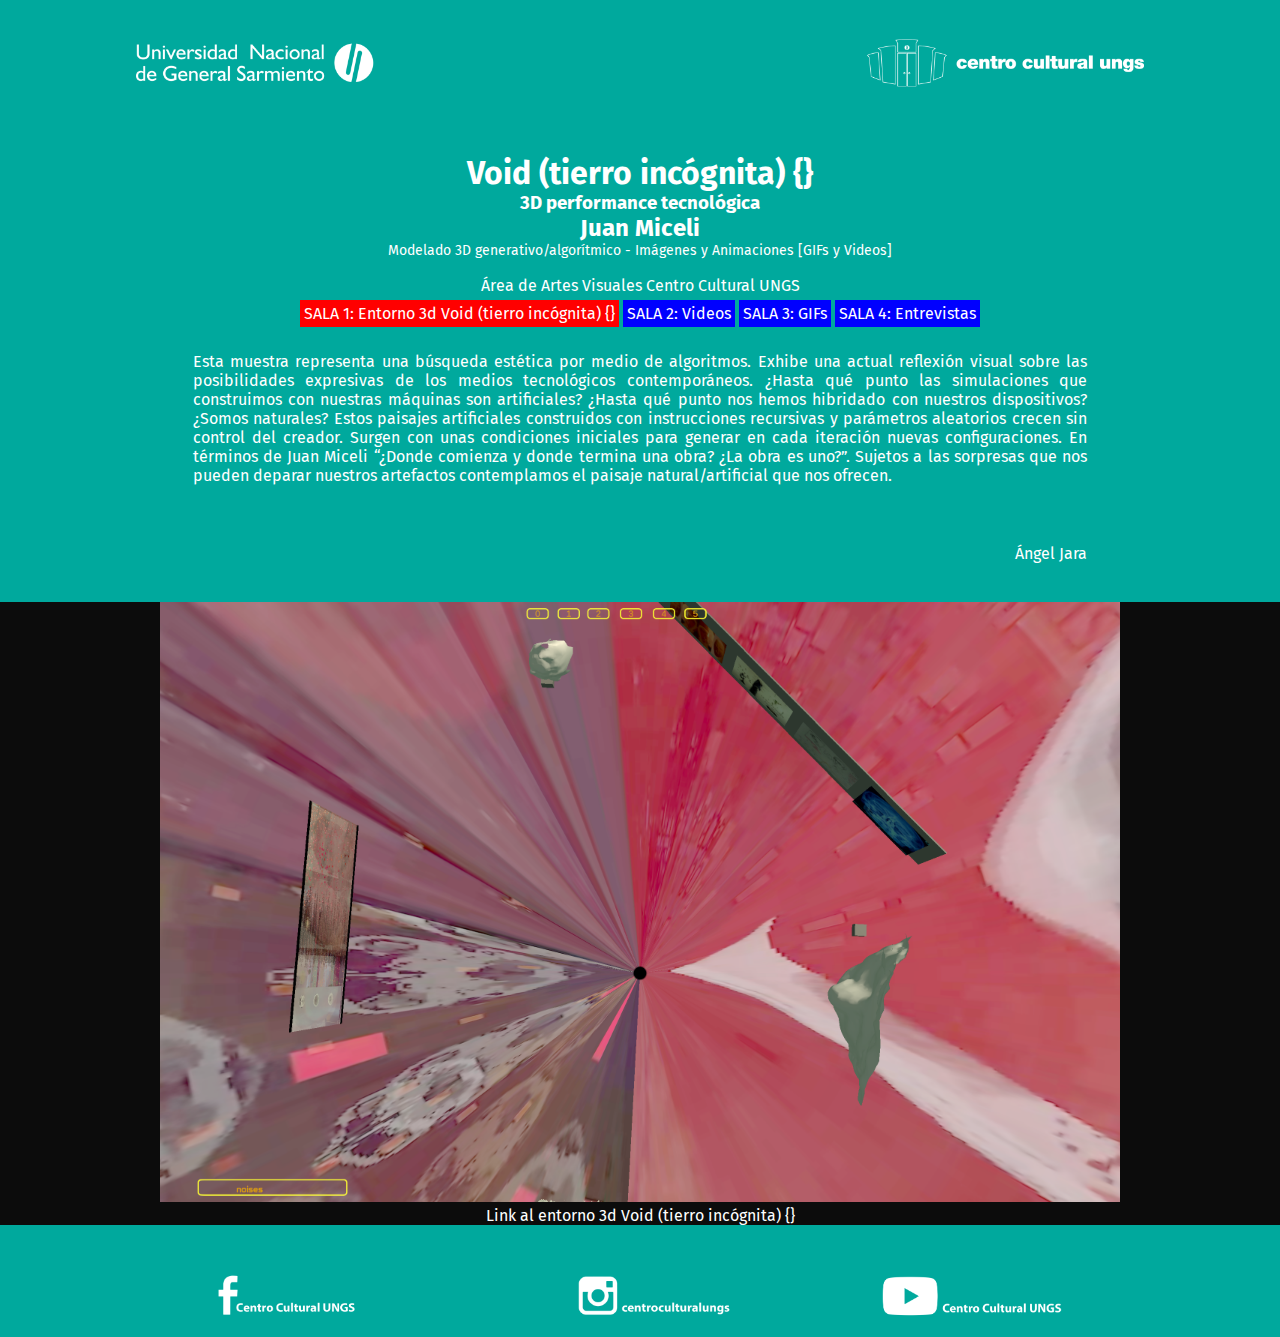
==== index.html @ e00a92b2 "Add files via upload" ====
<!DOCTYPE html>
<html lang="es">
    <head>
        <meta charset="UTF-8">
        <title>tierroincognitaJuanMiceliUNGS</title>
        <link rel="stylesheet" href="estilos.css">
        <link rel="icon" href="unicono.ico">
        <link rel="stylesheet" href="styles.css">
        <link rel="preconnect" href="https://fonts.gstatic.com">
        <link href="https://fonts.googleapis.com/css2?family=Fira+Sans&display=swap" rel="stylesheet"> 
    </head>
    <body>
        <header>
            <div><img src="logoTransparente.png" alt="logo centro cultural"></div>

            <h1>Void (tierro incógnita) {}</h1>
            <h3>3D performance tecnológica</h3>
            <h2>Juan Miceli</h2>
            <p  class="subtitulo">Modelado 3D generativo/algorítmico - Imágenes y Animaciones [GIFs y Videos]<br><br></p>
            <p>Área de Artes Visuales Centro Cultural UNGS</p>

            <div>
                <a class = "estoyaqui" href="index.html#img1">SALA 1: Entorno 3d Void (tierro incógnita) {}</a> 
                <a class = "irA" href="pagina02.html#img1">SALA 2: Videos</a>
                <a class = "irA" href="pagina03.html#img1">SALA 3: GIFs </a>  
                <a class = "irA" href="pagina04.html#img1">SALA 4: Entrevistas </a>  
            </div>

            <div>
             <!--   <a href = "#img1">Ver Imágenes Entorno 3d</a>   -->      
            </div>
        </header>
        <div class="introduccion">
            <p class="textoCorto">
                Esta muestra representa una búsqueda estética por medio de algoritmos. Exhibe una actual reflexión visual sobre las posibilidades expresivas de los medios tecnológicos contemporáneos. ¿Hasta qué punto las simulaciones que construimos con nuestras máquinas son artificiales? ¿Hasta qué punto nos hemos hibridado con nuestros dispositivos? ¿Somos naturales? Estos paisajes artificiales construidos con instrucciones recursivas y parámetros aleatorios crecen sin control del creador. Surgen con unas condiciones iniciales para generar en cada iteración nuevas configuraciones. En términos de Juan Miceli “¿Donde comienza y donde termina una obra? ¿La obra es uno?”. Sujetos a las sorpresas que nos pueden deparar nuestros artefactos contemplamos el paisaje natural/artificial que nos ofrecen.
                <br><br>
            </p>
            <p id="firmaCurador">Ángel Jara<br><br></p>



        </div>
        <div id="contenedor">



            <div class = "fotos">  


                <div id="img1">
                        <a href="https://manjitbedi.itch.io/vg-juan-miceli?secret=rfY9fgTLYGfbJD2FjUIirbgWNk">
                            <img src="imagenes/Captura%20de%20Pantalla%202021-10-21%20a%20la(s)%2010.20.48%20a.%20m..png" alt="foto artistica"> 
                        </a>
                    </div>
                    <div class="nombre">
                        <a href="https://manjitbedi.itch.io/vg-juan-miceli?secret=rfY9fgTLYGfbJD2FjUIirbgWNk">
                            <p>Link al entorno 3d Void (tierro incógnita) {}
                            </p>
                        </a>
                    </div>
                </div>




                <!--

<div class="unaFoto">
<div><img src="FPandemia/link" alt="foto artistica"></div>
<div class="nombre">
<p>NombredelArtista</p>
</div>
</div>

-->

            </div>

        <div>
            <div><img src="footerTranspa.png" alt="logo centro cultural"></div>
        </div>
    </body>
</html>
---- estilos.css ----
*{
    padding: 0;
    margin: 0;  
    text-decoration: none;
}



body {
    padding: 0;
    margin: 0;
    /*font-family: sans-serif;*/
    font-family: 'Fira Sans', sans-serif;
    color: #fff;
    background: #00a99d;
    text-align: center;
    text-decoration: none;
}

h1 {
    font-size: 20;
    margin-top: 50px;
}

a{
    color: #fff;
}

a.irA {
    display: inline-block;
    padding-top: 10px;
    padding-bottom: 10px;
    margin-bottom: 5px;
    margin-top: 5px;
    padding:  4px;
    color: #fff;
    background: #00F;
}

a.estoyaqui{
    display: inline-block;
    padding-top: 10px;
    padding-bottom: 10px;
    margin-bottom: 5px;
    margin-top: 5px;
    padding:  4px;
    color: #fff;
    background: #f00;  

}

img {
    max-width: 80%;
    max-height: 600px;
}

p.participantes{
    padding: 20px;
    text-align: left;
    display: inline-block;
}

p#firmaCurador{
    padding: 20px;
    text-align: right;  

}

p.textoCuratorial{
    padding: 20px;
    text-align: left;
    display: inline-block;
}

p.textoCorto{
    padding: 20px;
    text-align: justify;
    display: inline-block;
}

p.subtitulo {
    font-size: 14px;

}

.introduccion{  
    display: block;
    margin: auto;
    width: 73%;
}

.losParti{    
    display: inline-flex;
    /* width: 120px;*/
    text-align: left;

    flex-wrap: wrap;
    padding: 3px;
    margin: 1px;
    background: #000;
    justify-content:space-between;
}



.nombre{
    width: 350px;
    display: block;
    margin: auto;
    margin-bottom: 35px;
}

.fotos{
    background: #0c0c0c;
}
.unaFoto{
    display: none;
}

.unaFoto:target{
    display: block;
}
.nombre p{
    margin: 0;
}

.titulo {
    color: #09b;
}
---- styles.css ----
@charset "UTF-8";

@font-face {
  font-family: "untitled-font-1";
  src:url("fonts/untitled-font-1.eot");
  src:url("fonts/untitled-font-1.eot?#iefix") format("embedded-opentype"),
    url("fonts/untitled-font-1.woff") format("woff"),
    url("fonts/untitled-font-1.ttf") format("truetype"),
    url("fonts/untitled-font-1.svg#untitled-font-1") format("svg");
  font-weight: normal;
  font-style: normal;

}

[data-icon]:before {
  font-family: "untitled-font-1" !important;
  content: attr(data-icon);
  font-style: normal !important;
  font-weight: normal !important;
  font-variant: normal !important;
  text-transform: none !important;
  speak: none;
  line-height: 1;
  -webkit-font-smoothing: antialiased;
  -moz-osx-font-smoothing: grayscale;
}

[class^="icon-"]:before,
[class*=" icon-"]:before {
  font-family: "untitled-font-1" !important;
  font-style: normal !important;
  font-weight: normal !important;
  font-variant: normal !important;
  text-transform: none !important;
  speak: none;
  line-height: 1;
  -webkit-font-smoothing: antialiased;
  -moz-osx-font-smoothing: grayscale;
}

.icon-chevron-right:before {
  content: "\66";
}
.icon-chevron-left:before {
  content: "\67";
}
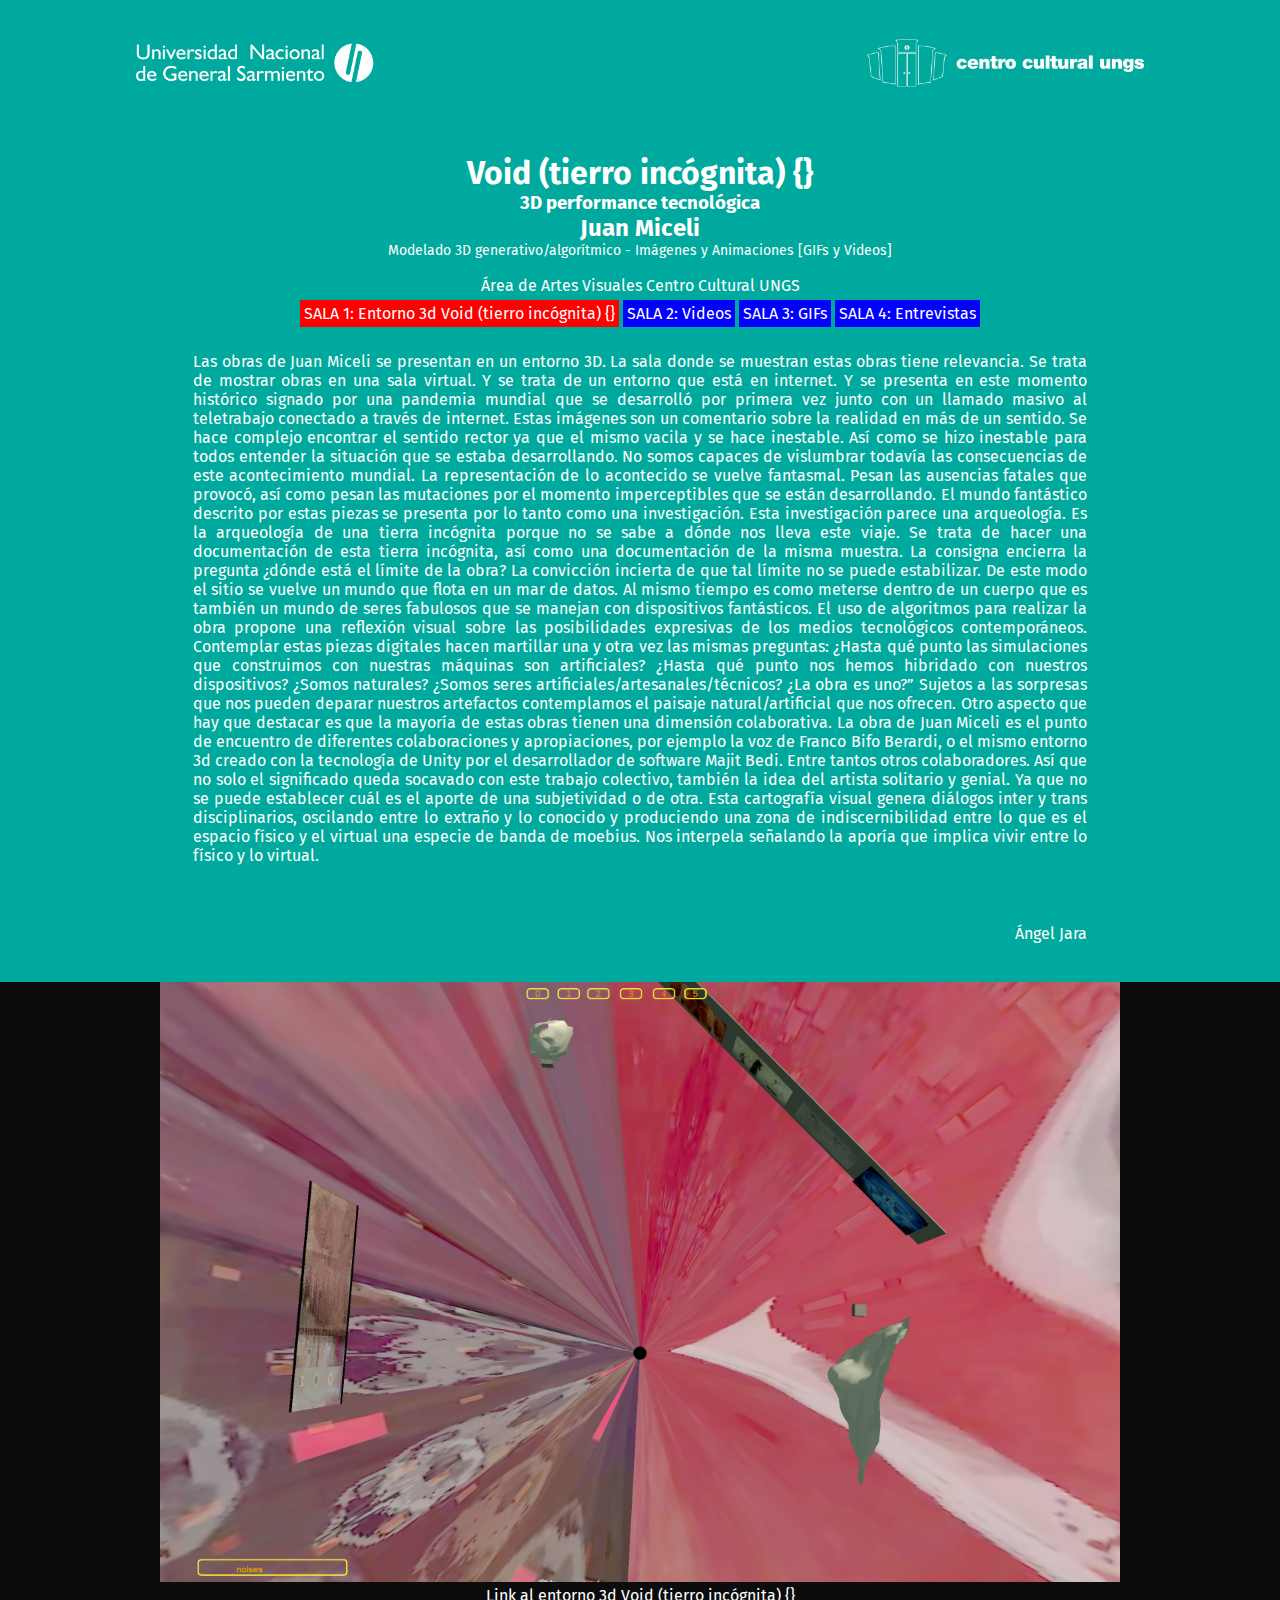
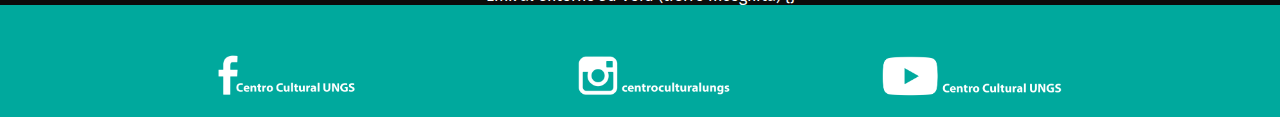
==== commit 59d701ec: "Add files via upload" ====
--- a/index.html
+++ b/index.html
@@ -32,7 +32,12 @@
         </header>
         <div class="introduccion">
             <p class="textoCorto">
-                Esta muestra representa una búsqueda estética por medio de algoritmos. Exhibe una actual reflexión visual sobre las posibilidades expresivas de los medios tecnológicos contemporáneos. ¿Hasta qué punto las simulaciones que construimos con nuestras máquinas son artificiales? ¿Hasta qué punto nos hemos hibridado con nuestros dispositivos? ¿Somos naturales? Estos paisajes artificiales construidos con instrucciones recursivas y parámetros aleatorios crecen sin control del creador. Surgen con unas condiciones iniciales para generar en cada iteración nuevas configuraciones. En términos de Juan Miceli “¿Donde comienza y donde termina una obra? ¿La obra es uno?”. Sujetos a las sorpresas que nos pueden deparar nuestros artefactos contemplamos el paisaje natural/artificial que nos ofrecen.
+Las obras de Juan Miceli se presentan en un entorno 3D. La sala donde se muestran estas obras tiene relevancia. Se trata de mostrar obras en una sala virtual. Y se trata de un entorno que está en internet. Y se presenta en este momento histórico signado por una pandemia mundial que se desarrolló por primera vez junto con un llamado masivo al teletrabajo conectado a través de internet. Estas imágenes son un comentario sobre la realidad en más de un sentido. Se hace complejo encontrar el sentido rector ya que el mismo vacila y se hace inestable. Así como se hizo inestable para todos entender la situación que se estaba desarrollando. No somos capaces de vislumbrar todavía las consecuencias de este acontecimiento mundial. La representación de lo acontecido se vuelve fantasmal. Pesan las ausencias fatales que provocó, así como pesan las mutaciones por el momento imperceptibles que se están desarrollando. 
+El mundo fantástico descrito por estas piezas se presenta por lo tanto como una investigación. Esta investigación parece una arqueología. Es la arqueología de una tierra incógnita porque no se sabe a dónde nos lleva este viaje. Se trata de hacer una documentación de esta tierra incógnita, así como una documentación de la misma muestra. La consigna encierra la pregunta ¿dónde está el límite de la obra? La convicción incierta de que tal límite no se puede estabilizar. De este modo el sitio se vuelve un mundo que flota en un mar de datos. Al mismo tiempo es como meterse dentro de un cuerpo que es también un mundo de seres fabulosos que se manejan con dispositivos fantásticos. El uso de algoritmos para realizar la obra propone una reflexión visual sobre las posibilidades expresivas de los medios tecnológicos contemporáneos. 
+Contemplar estas piezas digitales hacen martillar una y otra vez las mismas preguntas: ¿Hasta qué punto las simulaciones que construimos con nuestras máquinas son artificiales? ¿Hasta qué punto nos hemos hibridado con nuestros dispositivos? ¿Somos naturales? ¿Somos seres artificiales/artesanales/técnicos? ¿La obra es uno?”  Sujetos a las sorpresas que nos pueden deparar nuestros artefactos contemplamos el paisaje natural/artificial que nos ofrecen.
+Otro aspecto que hay que destacar es que la mayoría de estas obras tienen una dimensión colaborativa. La obra de Juan Miceli es el punto de encuentro de diferentes colaboraciones y apropiaciones, por ejemplo la voz de Franco Bifo Berardi, o el mismo entorno 3d creado con la tecnología de Unity por el desarrollador de software Majit Bedi. Entre tantos otros colaboradores. Así que no solo el significado queda socavado con este trabajo colectivo, también la idea del artista solitario y genial. Ya que no se puede establecer cuál es el aporte de una subjetividad o de otra.
+Esta cartografía visual genera diálogos inter y trans disciplinarios, oscilando entre lo extraño y lo conocido y produciendo una zona de indiscernibilidad entre lo que es el espacio físico y el virtual una especie de banda de moebius. Nos interpela señalando la aporía que implica vivir entre lo físico y lo virtual.
+
                 <br><br>
             </p>
             <p id="firmaCurador">Ángel Jara<br><br></p>
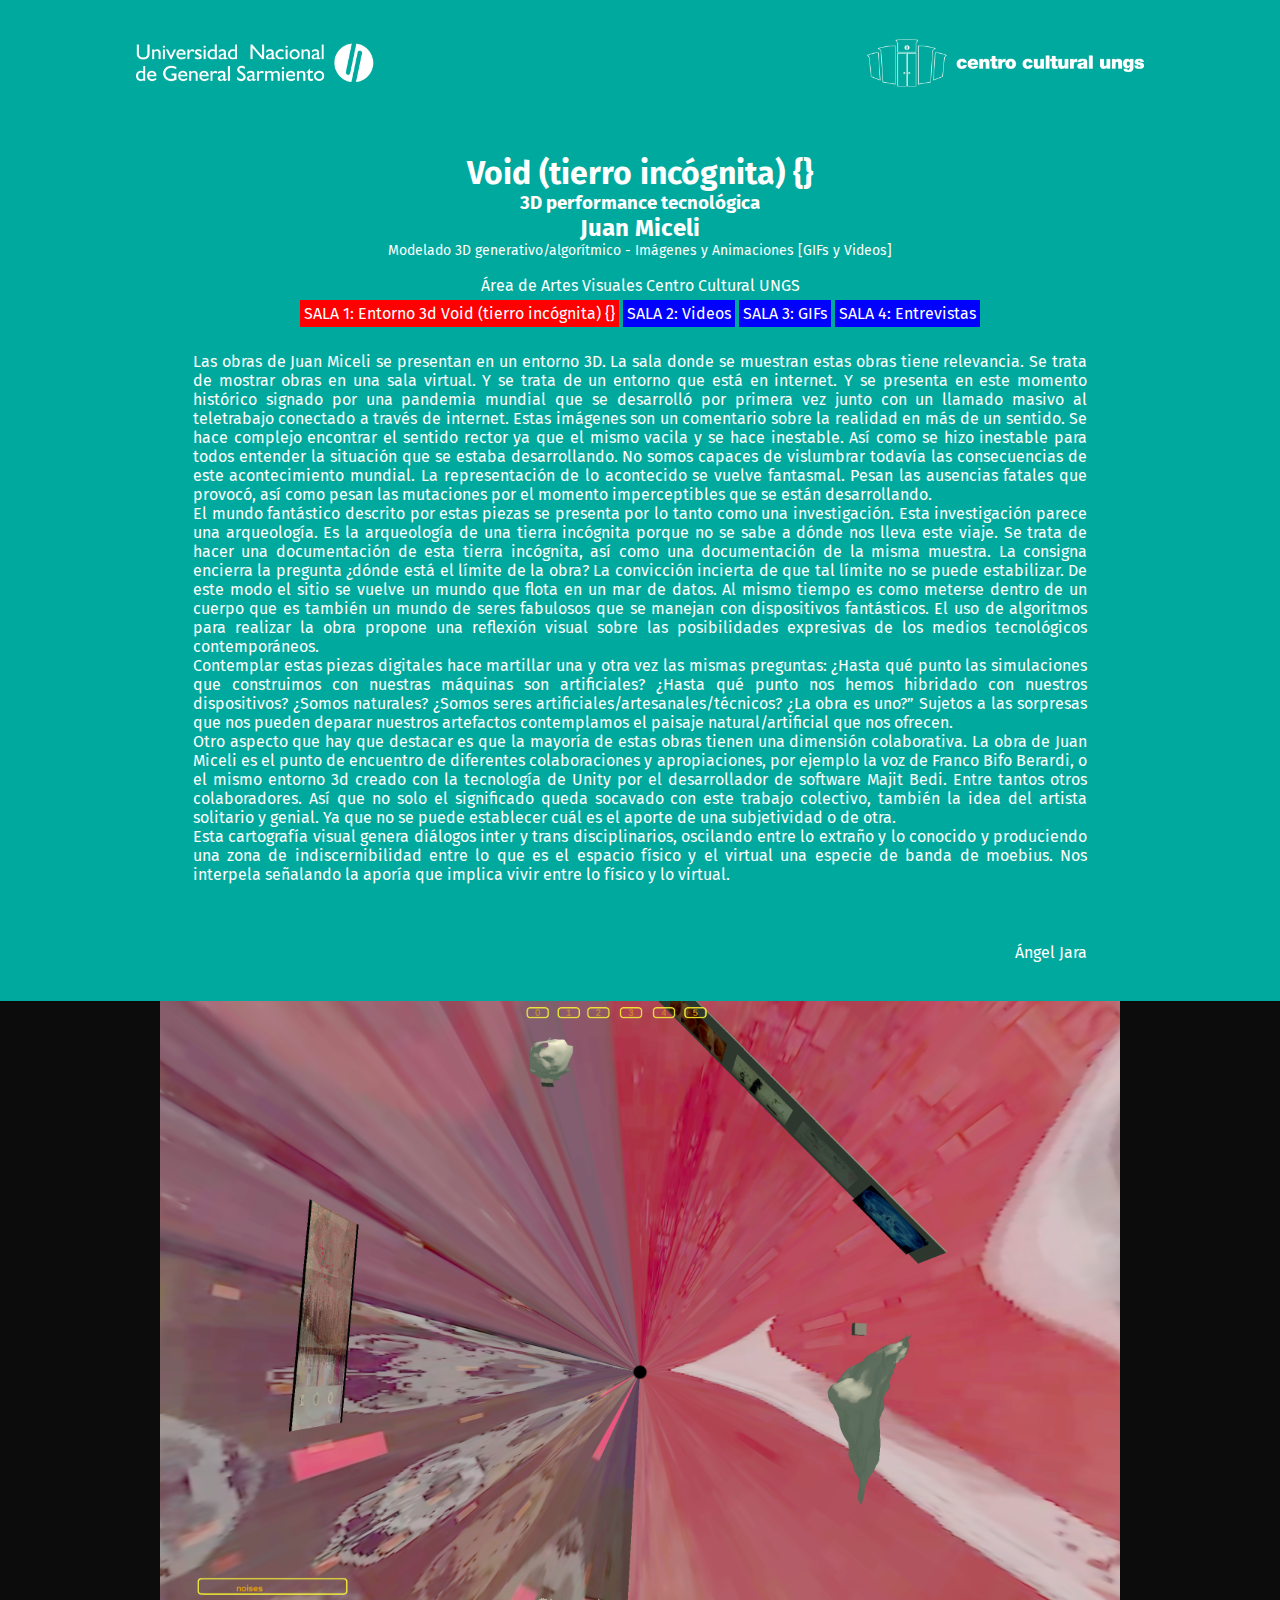
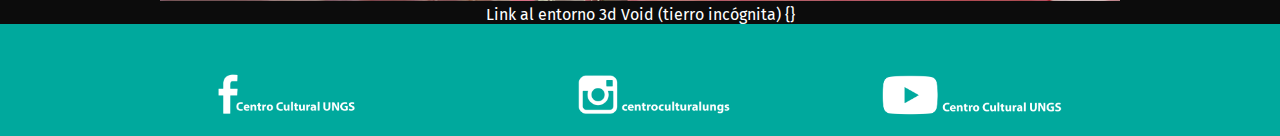
==== commit 91ce9d32: "Add files via upload" ====
--- a/index.html
+++ b/index.html
@@ -32,11 +32,12 @@
         </header>
         <div class="introduccion">
             <p class="textoCorto">
-Las obras de Juan Miceli se presentan en un entorno 3D. La sala donde se muestran estas obras tiene relevancia. Se trata de mostrar obras en una sala virtual. Y se trata de un entorno que está en internet. Y se presenta en este momento histórico signado por una pandemia mundial que se desarrolló por primera vez junto con un llamado masivo al teletrabajo conectado a través de internet. Estas imágenes son un comentario sobre la realidad en más de un sentido. Se hace complejo encontrar el sentido rector ya que el mismo vacila y se hace inestable. Así como se hizo inestable para todos entender la situación que se estaba desarrollando. No somos capaces de vislumbrar todavía las consecuencias de este acontecimiento mundial. La representación de lo acontecido se vuelve fantasmal. Pesan las ausencias fatales que provocó, así como pesan las mutaciones por el momento imperceptibles que se están desarrollando. 
-El mundo fantástico descrito por estas piezas se presenta por lo tanto como una investigación. Esta investigación parece una arqueología. Es la arqueología de una tierra incógnita porque no se sabe a dónde nos lleva este viaje. Se trata de hacer una documentación de esta tierra incógnita, así como una documentación de la misma muestra. La consigna encierra la pregunta ¿dónde está el límite de la obra? La convicción incierta de que tal límite no se puede estabilizar. De este modo el sitio se vuelve un mundo que flota en un mar de datos. Al mismo tiempo es como meterse dentro de un cuerpo que es también un mundo de seres fabulosos que se manejan con dispositivos fantásticos. El uso de algoritmos para realizar la obra propone una reflexión visual sobre las posibilidades expresivas de los medios tecnológicos contemporáneos. 
-Contemplar estas piezas digitales hacen martillar una y otra vez las mismas preguntas: ¿Hasta qué punto las simulaciones que construimos con nuestras máquinas son artificiales? ¿Hasta qué punto nos hemos hibridado con nuestros dispositivos? ¿Somos naturales? ¿Somos seres artificiales/artesanales/técnicos? ¿La obra es uno?”  Sujetos a las sorpresas que nos pueden deparar nuestros artefactos contemplamos el paisaje natural/artificial que nos ofrecen.
-Otro aspecto que hay que destacar es que la mayoría de estas obras tienen una dimensión colaborativa. La obra de Juan Miceli es el punto de encuentro de diferentes colaboraciones y apropiaciones, por ejemplo la voz de Franco Bifo Berardi, o el mismo entorno 3d creado con la tecnología de Unity por el desarrollador de software Majit Bedi. Entre tantos otros colaboradores. Así que no solo el significado queda socavado con este trabajo colectivo, también la idea del artista solitario y genial. Ya que no se puede establecer cuál es el aporte de una subjetividad o de otra.
+Las obras de Juan Miceli se presentan en un entorno 3D. La sala donde se muestran estas obras tiene relevancia. Se trata de mostrar obras en una sala virtual. Y se trata de un entorno que está en internet. Y se presenta en este momento histórico signado por una pandemia mundial que se desarrolló por primera vez junto con un llamado masivo al teletrabajo conectado a través de internet. Estas imágenes son un comentario sobre la realidad en más de un sentido. Se hace complejo encontrar el sentido rector ya que el mismo vacila y se hace inestable. Así como se hizo inestable para todos entender la situación que se estaba desarrollando. No somos capaces de vislumbrar todavía las consecuencias de este acontecimiento mundial. La representación de lo acontecido se vuelve fantasmal. Pesan las ausencias fatales que provocó, así como pesan las mutaciones por el momento imperceptibles que se están desarrollando. <br>
+El mundo fantástico descrito por estas piezas se presenta por lo tanto como una investigación. Esta investigación parece una arqueología. Es la arqueología de una tierra incógnita porque no se sabe a dónde nos lleva este viaje. Se trata de hacer una documentación de esta tierra incógnita, así como una documentación de la misma muestra. La consigna encierra la pregunta ¿dónde está el límite de la obra? La convicción incierta de que tal límite no se puede estabilizar. De este modo el sitio se vuelve un mundo que flota en un mar de datos. Al mismo tiempo es como meterse dentro de un cuerpo que es también un mundo de seres fabulosos que se manejan con dispositivos fantásticos. El uso de algoritmos para realizar la obra propone una reflexión visual sobre las posibilidades expresivas de los medios tecnológicos contemporáneos. <br>
+Contemplar estas piezas digitales hace martillar una y otra vez las mismas preguntas: ¿Hasta qué punto las simulaciones que construimos con nuestras máquinas son artificiales? ¿Hasta qué punto nos hemos hibridado con nuestros dispositivos? ¿Somos naturales? ¿Somos seres artificiales/artesanales/técnicos? ¿La obra es uno?”  Sujetos a las sorpresas que nos pueden deparar nuestros artefactos contemplamos el paisaje natural/artificial que nos ofrecen.<br>
+Otro aspecto que hay que destacar es que la mayoría de estas obras tienen una dimensión colaborativa. La obra de Juan Miceli es el punto de encuentro de diferentes colaboraciones y apropiaciones, por ejemplo la voz de Franco Bifo Berardi, o el mismo entorno 3d creado con la tecnología de Unity por el desarrollador de software Majit Bedi. Entre tantos otros colaboradores. Así que no solo el significado queda socavado con este trabajo colectivo, también la idea del artista solitario y genial. Ya que no se puede establecer cuál es el aporte de una subjetividad o de otra.<br>
 Esta cartografía visual genera diálogos inter y trans disciplinarios, oscilando entre lo extraño y lo conocido y produciendo una zona de indiscernibilidad entre lo que es el espacio físico y el virtual una especie de banda de moebius. Nos interpela señalando la aporía que implica vivir entre lo físico y lo virtual.
+
 
                 <br><br>
             </p>
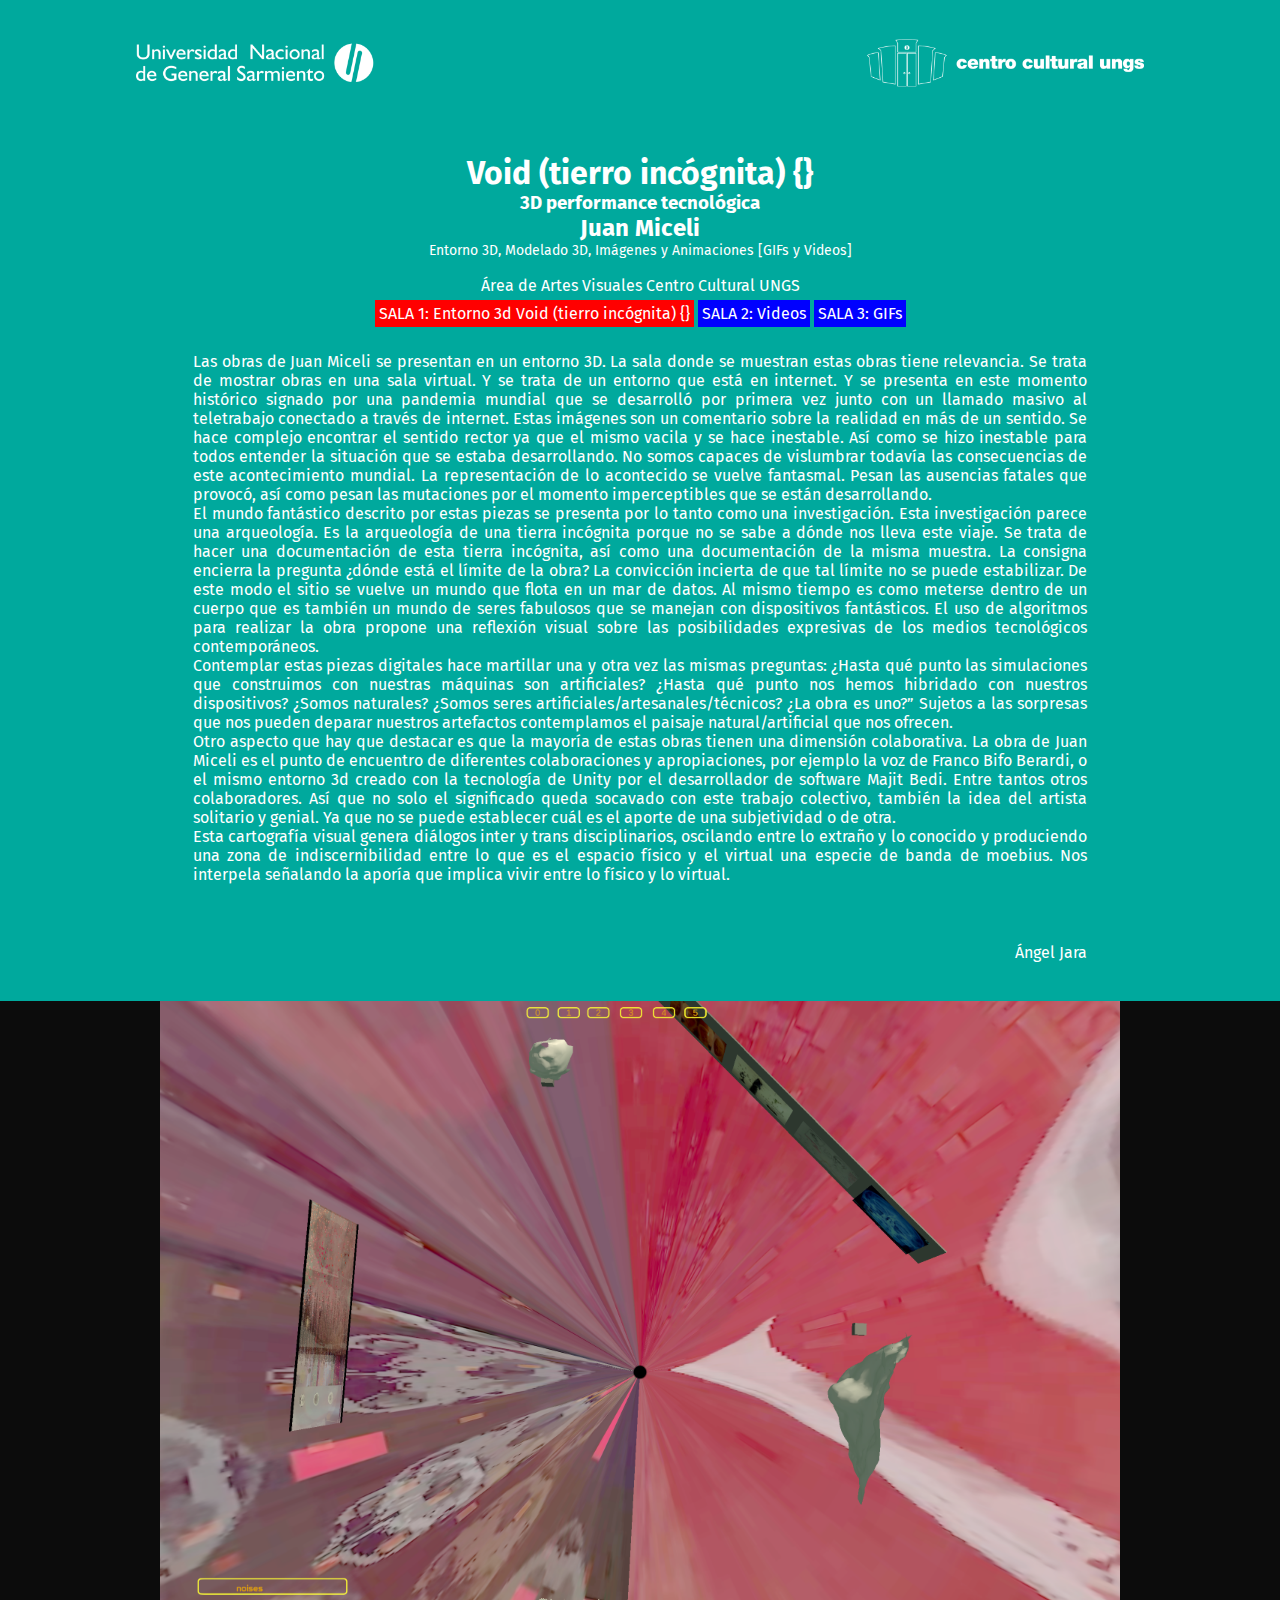
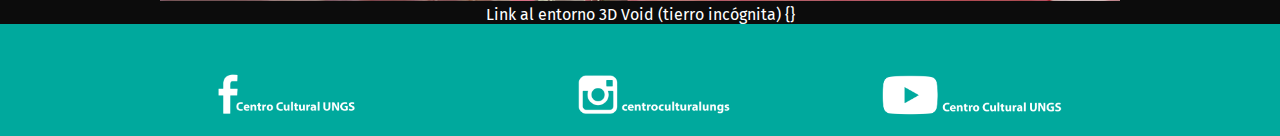
==== commit 1d575f19: "Add files via upload" ====
--- a/index.html
+++ b/index.html
@@ -16,14 +16,16 @@
             <h1>Void (tierro incógnita) {}</h1>
             <h3>3D performance tecnológica</h3>
             <h2>Juan Miceli</h2>
-            <p  class="subtitulo">Modelado 3D generativo/algorítmico - Imágenes y Animaciones [GIFs y Videos]<br><br></p>
+            <p  class="subtitulo">Entorno 3D, Modelado 3D, Imágenes y Animaciones [GIFs y Videos]<br><br></p>
             <p>Área de Artes Visuales Centro Cultural UNGS</p>
 
             <div>
                 <a class = "estoyaqui" href="index.html#img1">SALA 1: Entorno 3d Void (tierro incógnita) {}</a> 
                 <a class = "irA" href="pagina02.html#img1">SALA 2: Videos</a>
-                <a class = "irA" href="pagina03.html#img1">SALA 3: GIFs </a>  
+                <a class = "irA" href="pagina03.html#img1">SALA 3: GIFs </a> 
+                <!-- 
                 <a class = "irA" href="pagina04.html#img1">SALA 4: Entrevistas </a>  
+                -->
             </div>
 
             <div>
@@ -60,13 +62,11 @@
                     </div>
                     <div class="nombre">
                         <a href="https://manjitbedi.itch.io/vg-juan-miceli?secret=rfY9fgTLYGfbJD2FjUIirbgWNk">
-                            <p>Link al entorno 3d Void (tierro incógnita) {}
+                            <p>Link al entorno 3D Void (tierro incógnita) {}
                             </p>
                         </a>
                     </div>
                 </div>
-
-
 
 
                 <!--
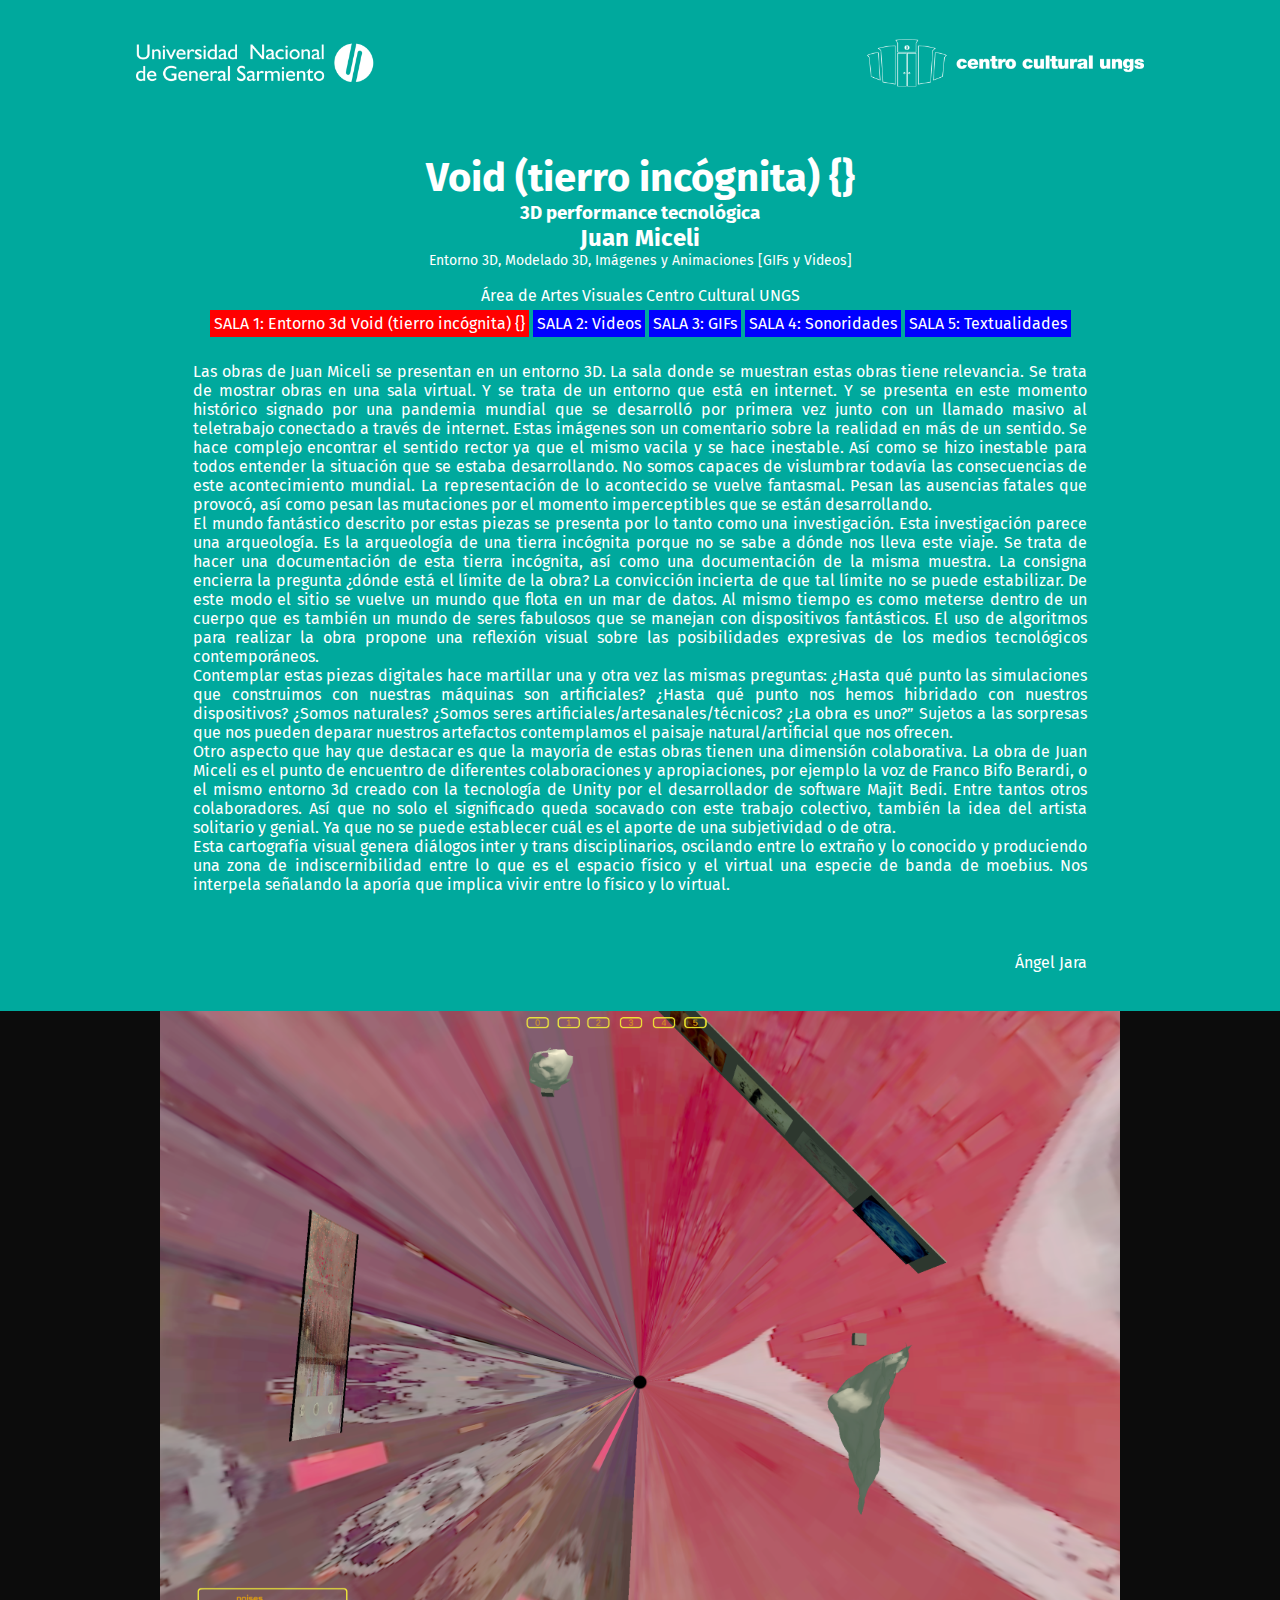
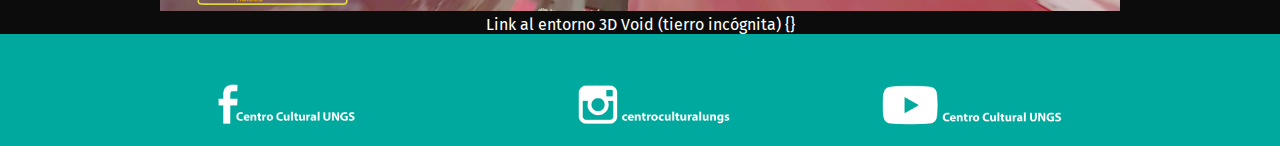
==== commit 8d3d9435: "Add files via upload" ====
--- a/index.html
+++ b/index.html
@@ -23,22 +23,24 @@
                 <a class = "estoyaqui" href="index.html#img1">SALA 1: Entorno 3d Void (tierro incógnita) {}</a> 
                 <a class = "irA" href="pagina02.html#img1">SALA 2: Videos</a>
                 <a class = "irA" href="pagina03.html#img1">SALA 3: GIFs </a> 
+                <a class = "irA" href="pagina04.html#img1">SALA 4: Sonoridades</a>
+                <a class = "irA" href="pagina05.html#img1">SALA 5: Textualidades</a> 
                 <!-- 
-                <a class = "irA" href="pagina04.html#img1">SALA 4: Entrevistas </a>  
-                -->
+<a class = "irA" href="pagina00.html#img1">SALA 4: Entrevistas </a>  
+-->
             </div>
 
             <div>
-             <!--   <a href = "#img1">Ver Imágenes Entorno 3d</a>   -->      
+                <!--   <a href = "#img1">Ver Imágenes Entorno 3d</a>   -->      
             </div>
         </header>
         <div class="introduccion">
             <p class="textoCorto">
-Las obras de Juan Miceli se presentan en un entorno 3D. La sala donde se muestran estas obras tiene relevancia. Se trata de mostrar obras en una sala virtual. Y se trata de un entorno que está en internet. Y se presenta en este momento histórico signado por una pandemia mundial que se desarrolló por primera vez junto con un llamado masivo al teletrabajo conectado a través de internet. Estas imágenes son un comentario sobre la realidad en más de un sentido. Se hace complejo encontrar el sentido rector ya que el mismo vacila y se hace inestable. Así como se hizo inestable para todos entender la situación que se estaba desarrollando. No somos capaces de vislumbrar todavía las consecuencias de este acontecimiento mundial. La representación de lo acontecido se vuelve fantasmal. Pesan las ausencias fatales que provocó, así como pesan las mutaciones por el momento imperceptibles que se están desarrollando. <br>
-El mundo fantástico descrito por estas piezas se presenta por lo tanto como una investigación. Esta investigación parece una arqueología. Es la arqueología de una tierra incógnita porque no se sabe a dónde nos lleva este viaje. Se trata de hacer una documentación de esta tierra incógnita, así como una documentación de la misma muestra. La consigna encierra la pregunta ¿dónde está el límite de la obra? La convicción incierta de que tal límite no se puede estabilizar. De este modo el sitio se vuelve un mundo que flota en un mar de datos. Al mismo tiempo es como meterse dentro de un cuerpo que es también un mundo de seres fabulosos que se manejan con dispositivos fantásticos. El uso de algoritmos para realizar la obra propone una reflexión visual sobre las posibilidades expresivas de los medios tecnológicos contemporáneos. <br>
-Contemplar estas piezas digitales hace martillar una y otra vez las mismas preguntas: ¿Hasta qué punto las simulaciones que construimos con nuestras máquinas son artificiales? ¿Hasta qué punto nos hemos hibridado con nuestros dispositivos? ¿Somos naturales? ¿Somos seres artificiales/artesanales/técnicos? ¿La obra es uno?”  Sujetos a las sorpresas que nos pueden deparar nuestros artefactos contemplamos el paisaje natural/artificial que nos ofrecen.<br>
-Otro aspecto que hay que destacar es que la mayoría de estas obras tienen una dimensión colaborativa. La obra de Juan Miceli es el punto de encuentro de diferentes colaboraciones y apropiaciones, por ejemplo la voz de Franco Bifo Berardi, o el mismo entorno 3d creado con la tecnología de Unity por el desarrollador de software Majit Bedi. Entre tantos otros colaboradores. Así que no solo el significado queda socavado con este trabajo colectivo, también la idea del artista solitario y genial. Ya que no se puede establecer cuál es el aporte de una subjetividad o de otra.<br>
-Esta cartografía visual genera diálogos inter y trans disciplinarios, oscilando entre lo extraño y lo conocido y produciendo una zona de indiscernibilidad entre lo que es el espacio físico y el virtual una especie de banda de moebius. Nos interpela señalando la aporía que implica vivir entre lo físico y lo virtual.
+                Las obras de Juan Miceli se presentan en un entorno 3D. La sala donde se muestran estas obras tiene relevancia. Se trata de mostrar obras en una sala virtual. Y se trata de un entorno que está en internet. Y se presenta en este momento histórico signado por una pandemia mundial que se desarrolló por primera vez junto con un llamado masivo al teletrabajo conectado a través de internet. Estas imágenes son un comentario sobre la realidad en más de un sentido. Se hace complejo encontrar el sentido rector ya que el mismo vacila y se hace inestable. Así como se hizo inestable para todos entender la situación que se estaba desarrollando. No somos capaces de vislumbrar todavía las consecuencias de este acontecimiento mundial. La representación de lo acontecido se vuelve fantasmal. Pesan las ausencias fatales que provocó, así como pesan las mutaciones por el momento imperceptibles que se están desarrollando. <br>
+                El mundo fantástico descrito por estas piezas se presenta por lo tanto como una investigación. Esta investigación parece una arqueología. Es la arqueología de una tierra incógnita porque no se sabe a dónde nos lleva este viaje. Se trata de hacer una documentación de esta tierra incógnita, así como una documentación de la misma muestra. La consigna encierra la pregunta ¿dónde está el límite de la obra? La convicción incierta de que tal límite no se puede estabilizar. De este modo el sitio se vuelve un mundo que flota en un mar de datos. Al mismo tiempo es como meterse dentro de un cuerpo que es también un mundo de seres fabulosos que se manejan con dispositivos fantásticos. El uso de algoritmos para realizar la obra propone una reflexión visual sobre las posibilidades expresivas de los medios tecnológicos contemporáneos. <br>
+                Contemplar estas piezas digitales hace martillar una y otra vez las mismas preguntas: ¿Hasta qué punto las simulaciones que construimos con nuestras máquinas son artificiales? ¿Hasta qué punto nos hemos hibridado con nuestros dispositivos? ¿Somos naturales? ¿Somos seres artificiales/artesanales/técnicos? ¿La obra es uno?”  Sujetos a las sorpresas que nos pueden deparar nuestros artefactos contemplamos el paisaje natural/artificial que nos ofrecen.<br>
+                Otro aspecto que hay que destacar es que la mayoría de estas obras tienen una dimensión colaborativa. La obra de Juan Miceli es el punto de encuentro de diferentes colaboraciones y apropiaciones, por ejemplo la voz de Franco Bifo Berardi, o el mismo entorno 3d creado con la tecnología de Unity por el desarrollador de software Majit Bedi. Entre tantos otros colaboradores. Así que no solo el significado queda socavado con este trabajo colectivo, también la idea del artista solitario y genial. Ya que no se puede establecer cuál es el aporte de una subjetividad o de otra.<br>
+                Esta cartografía visual genera diálogos inter y trans disciplinarios, oscilando entre lo extraño y lo conocido y produciendo una zona de indiscernibilidad entre lo que es el espacio físico y el virtual una especie de banda de moebius. Nos interpela señalando la aporía que implica vivir entre lo físico y lo virtual.
 
 
                 <br><br>
@@ -56,20 +58,20 @@
 
 
                 <div id="img1">
-                        <a href="https://manjitbedi.itch.io/vg-juan-miceli?secret=rfY9fgTLYGfbJD2FjUIirbgWNk">
-                            <img src="imagenes/Captura%20de%20Pantalla%202021-10-21%20a%20la(s)%2010.20.48%20a.%20m..png" alt="foto artistica"> 
-                        </a>
-                    </div>
-                    <div class="nombre">
-                        <a href="https://manjitbedi.itch.io/vg-juan-miceli?secret=rfY9fgTLYGfbJD2FjUIirbgWNk">
-                            <p>Link al entorno 3D Void (tierro incógnita) {}
-                            </p>
-                        </a>
-                    </div>
+                    <a href="https://manjitbedi.itch.io/vg-juan-miceli?secret=rfY9fgTLYGfbJD2FjUIirbgWNk">
+                        <img src="imagenes/Captura%20de%20Pantalla%202021-10-21%20a%20la(s)%2010.20.48%20a.%20m..png" alt="foto artistica"> 
+                    </a>
                 </div>
+                <div class="nombre">
+                    <a href="https://manjitbedi.itch.io/vg-juan-miceli?secret=rfY9fgTLYGfbJD2FjUIirbgWNk">
+                        <p>Link al entorno 3D Void (tierro incógnita) {}
+                        </p>
+                    </a>
+                </div>
+            </div>
 
 
-                <!--
+            <!--
 
 <div class="unaFoto">
 <div><img src="FPandemia/link" alt="foto artistica"></div>
@@ -80,7 +82,7 @@
 
 -->
 
-            </div>
+        </div>
 
         <div>
             <div><img src="footerTranspa.png" alt="logo centro cultural"></div>
--- a/estilos.css
+++ b/estilos.css
@@ -18,7 +18,7 @@
 }
 
 h1 {
-    font-size: 20;
+    font-size: 40px;
     margin-top: 50px;
 }
 
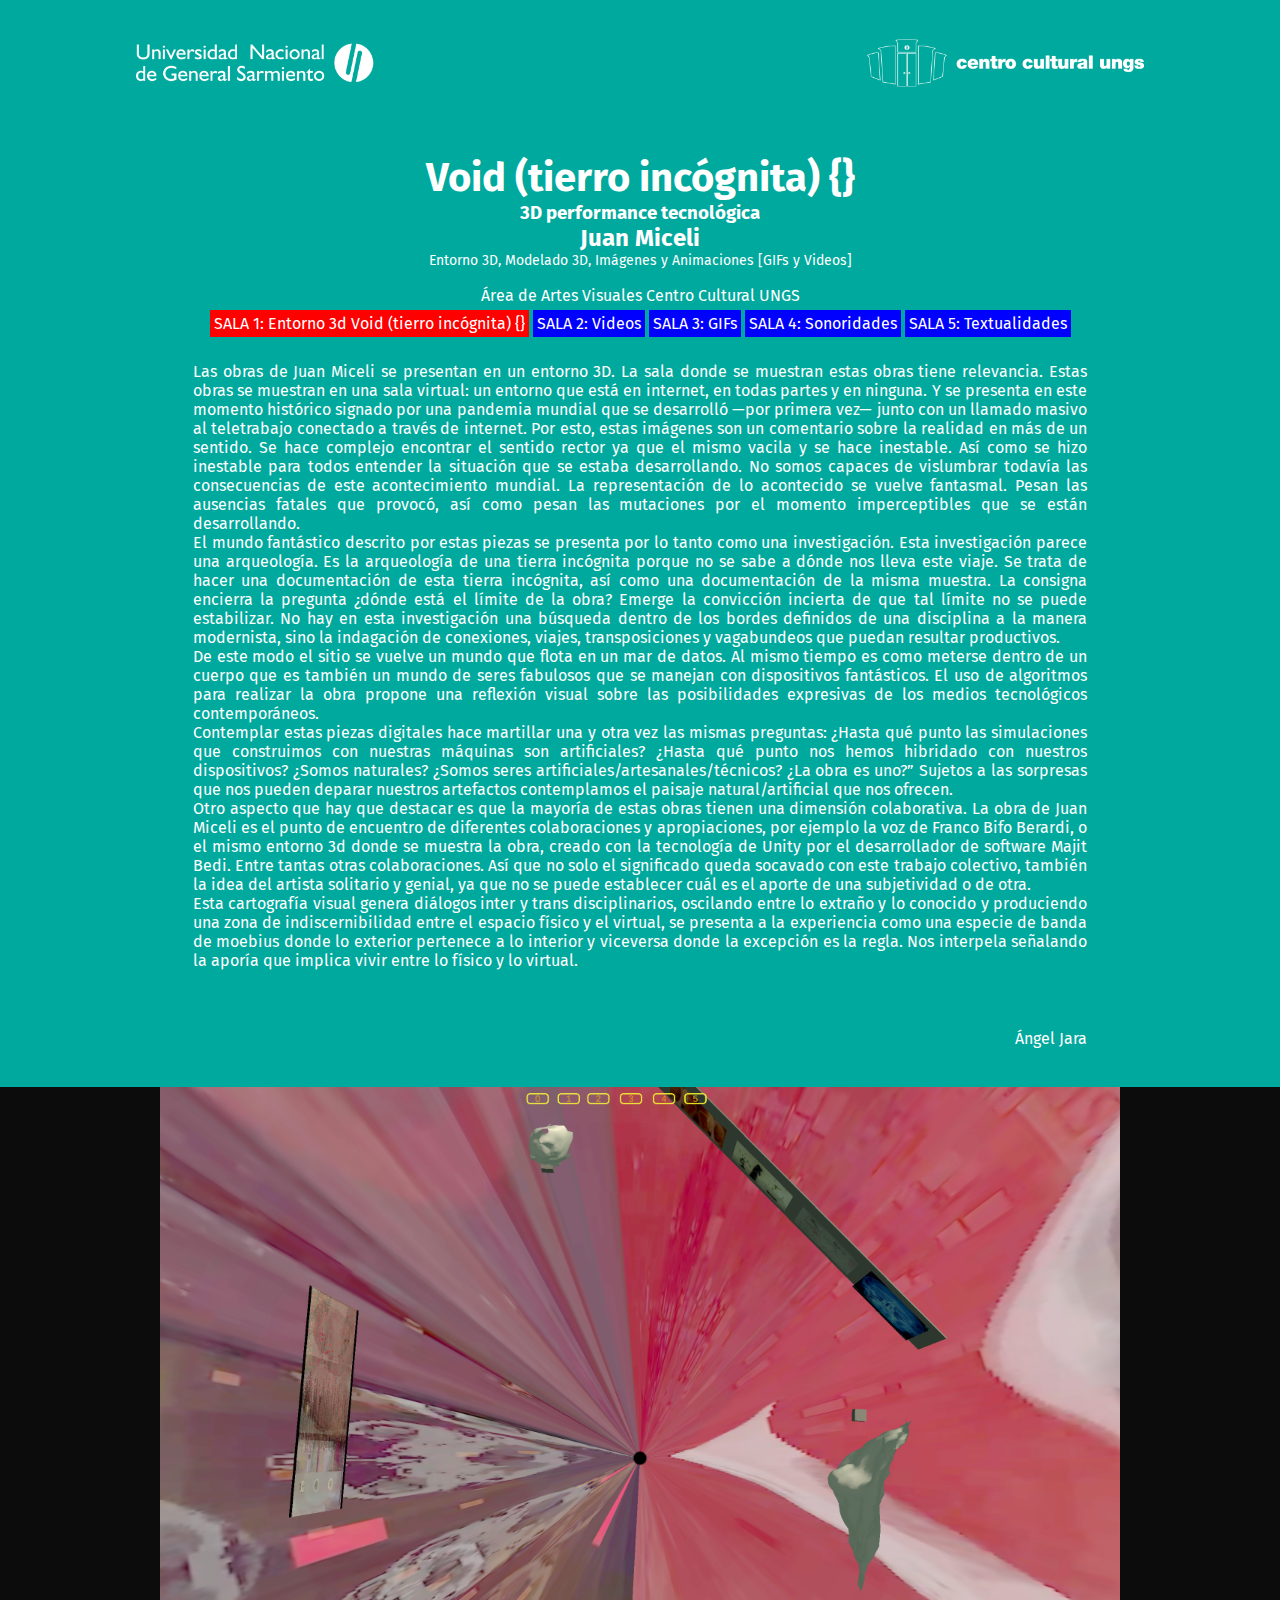
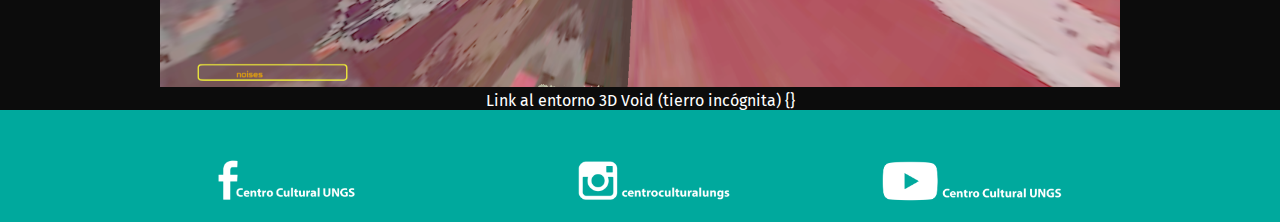
==== commit 816dc694: "Add files via upload" ====
--- a/index.html
+++ b/index.html
@@ -36,11 +36,13 @@
         </header>
         <div class="introduccion">
             <p class="textoCorto">
-                Las obras de Juan Miceli se presentan en un entorno 3D. La sala donde se muestran estas obras tiene relevancia. Se trata de mostrar obras en una sala virtual. Y se trata de un entorno que está en internet. Y se presenta en este momento histórico signado por una pandemia mundial que se desarrolló por primera vez junto con un llamado masivo al teletrabajo conectado a través de internet. Estas imágenes son un comentario sobre la realidad en más de un sentido. Se hace complejo encontrar el sentido rector ya que el mismo vacila y se hace inestable. Así como se hizo inestable para todos entender la situación que se estaba desarrollando. No somos capaces de vislumbrar todavía las consecuencias de este acontecimiento mundial. La representación de lo acontecido se vuelve fantasmal. Pesan las ausencias fatales que provocó, así como pesan las mutaciones por el momento imperceptibles que se están desarrollando. <br>
-                El mundo fantástico descrito por estas piezas se presenta por lo tanto como una investigación. Esta investigación parece una arqueología. Es la arqueología de una tierra incógnita porque no se sabe a dónde nos lleva este viaje. Se trata de hacer una documentación de esta tierra incógnita, así como una documentación de la misma muestra. La consigna encierra la pregunta ¿dónde está el límite de la obra? La convicción incierta de que tal límite no se puede estabilizar. De este modo el sitio se vuelve un mundo que flota en un mar de datos. Al mismo tiempo es como meterse dentro de un cuerpo que es también un mundo de seres fabulosos que se manejan con dispositivos fantásticos. El uso de algoritmos para realizar la obra propone una reflexión visual sobre las posibilidades expresivas de los medios tecnológicos contemporáneos. <br>
+                Las obras de Juan Miceli se presentan en un entorno 3D. La sala donde se muestran estas obras tiene relevancia. Estas obras se muestran en una sala virtual: un entorno que está en internet, en todas partes y en ninguna. Y se presenta en este momento histórico signado por una pandemia mundial que se desarrolló —por primera vez— junto con un llamado masivo al teletrabajo conectado a través de internet. Por esto, estas imágenes son un comentario sobre la realidad en más de un sentido. Se hace complejo encontrar el sentido rector ya que el mismo vacila y se hace inestable. Así como se hizo inestable para todos entender la situación que se estaba desarrollando. No somos capaces de vislumbrar todavía las consecuencias de este acontecimiento mundial. La representación de lo acontecido se vuelve fantasmal. Pesan las ausencias fatales que provocó, así como pesan las mutaciones por el momento imperceptibles que se están desarrollando. <br>
+                El mundo fantástico descrito por estas piezas se presenta por lo tanto como una investigación. Esta investigación parece una arqueología. Es la arqueología de una tierra incógnita porque no se sabe a dónde nos lleva este viaje. Se trata de hacer una documentación de esta tierra incógnita, así como una documentación de la misma muestra. La consigna encierra la pregunta ¿dónde está el límite de la obra? Emerge la convicción incierta de que tal límite no se puede estabilizar. No hay en esta investigación una búsqueda dentro de los bordes definidos de una disciplina a la manera modernista, sino la indagación de conexiones, viajes, transposiciones y vagabundeos que puedan resultar productivos.<br>
+                De este modo el sitio se vuelve un mundo que flota en un mar de datos. Al mismo tiempo es como meterse dentro de un cuerpo que es también un mundo de seres fabulosos que se manejan con dispositivos fantásticos. El uso de algoritmos para realizar la obra propone una reflexión visual sobre las posibilidades expresivas de los medios tecnológicos contemporáneos. <br>
                 Contemplar estas piezas digitales hace martillar una y otra vez las mismas preguntas: ¿Hasta qué punto las simulaciones que construimos con nuestras máquinas son artificiales? ¿Hasta qué punto nos hemos hibridado con nuestros dispositivos? ¿Somos naturales? ¿Somos seres artificiales/artesanales/técnicos? ¿La obra es uno?”  Sujetos a las sorpresas que nos pueden deparar nuestros artefactos contemplamos el paisaje natural/artificial que nos ofrecen.<br>
-                Otro aspecto que hay que destacar es que la mayoría de estas obras tienen una dimensión colaborativa. La obra de Juan Miceli es el punto de encuentro de diferentes colaboraciones y apropiaciones, por ejemplo la voz de Franco Bifo Berardi, o el mismo entorno 3d creado con la tecnología de Unity por el desarrollador de software Majit Bedi. Entre tantos otros colaboradores. Así que no solo el significado queda socavado con este trabajo colectivo, también la idea del artista solitario y genial. Ya que no se puede establecer cuál es el aporte de una subjetividad o de otra.<br>
-                Esta cartografía visual genera diálogos inter y trans disciplinarios, oscilando entre lo extraño y lo conocido y produciendo una zona de indiscernibilidad entre lo que es el espacio físico y el virtual una especie de banda de moebius. Nos interpela señalando la aporía que implica vivir entre lo físico y lo virtual.
+                Otro aspecto que hay que destacar es que la mayoría de estas obras tienen una dimensión colaborativa. La obra de Juan Miceli es el punto de encuentro de diferentes colaboraciones y apropiaciones, por ejemplo la voz de Franco Bifo Berardi, o el mismo entorno 3d donde se muestra la obra, creado con la tecnología de Unity por el desarrollador de software Majit Bedi. Entre tantas otras colaboraciones. Así que no solo el significado queda socavado con este trabajo colectivo, también la idea del artista solitario y genial, ya que no se puede establecer cuál es el aporte de una subjetividad o de otra. <br>
+                Esta cartografía visual genera diálogos inter y trans disciplinarios, oscilando entre lo extraño y lo conocido y produciendo una zona de indiscernibilidad entre el espacio físico y el virtual, se presenta a la experiencia como una especie de banda de moebius donde lo exterior pertenece a lo interior y viceversa donde la  excepción es la  regla. Nos interpela señalando la aporía que implica vivir entre lo físico y lo virtual.
+
 
 
                 <br><br>
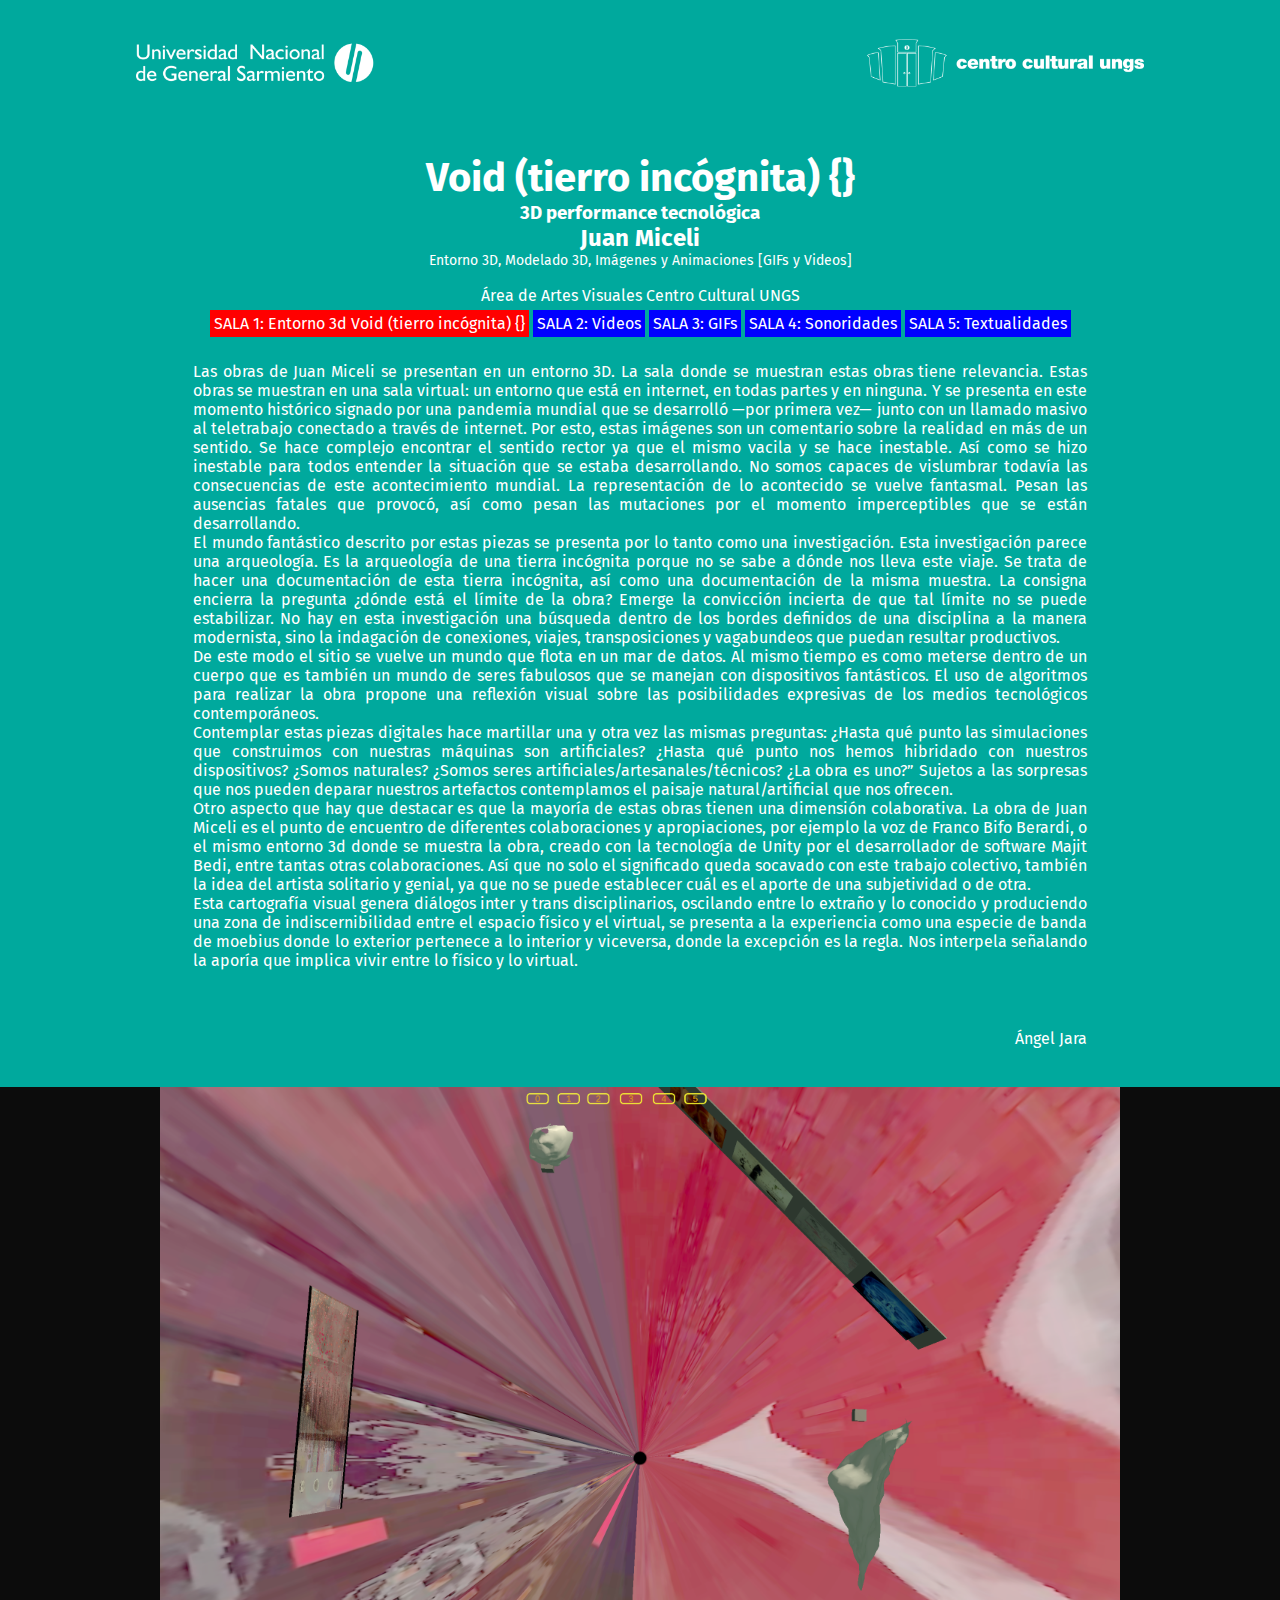
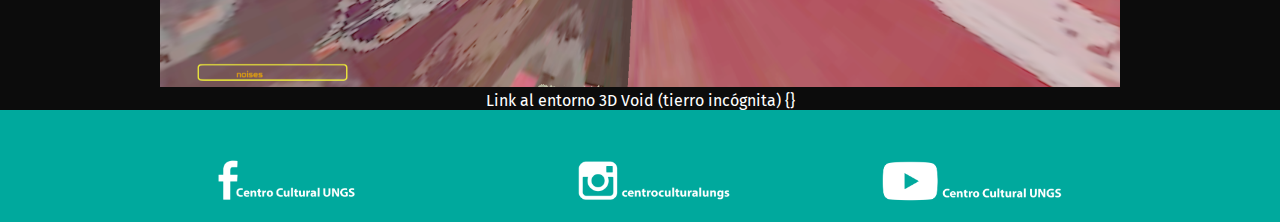
==== commit 14f82be4: "Add files via upload" ====
--- a/index.html
+++ b/index.html
@@ -40,8 +40,8 @@
                 El mundo fantástico descrito por estas piezas se presenta por lo tanto como una investigación. Esta investigación parece una arqueología. Es la arqueología de una tierra incógnita porque no se sabe a dónde nos lleva este viaje. Se trata de hacer una documentación de esta tierra incógnita, así como una documentación de la misma muestra. La consigna encierra la pregunta ¿dónde está el límite de la obra? Emerge la convicción incierta de que tal límite no se puede estabilizar. No hay en esta investigación una búsqueda dentro de los bordes definidos de una disciplina a la manera modernista, sino la indagación de conexiones, viajes, transposiciones y vagabundeos que puedan resultar productivos.<br>
                 De este modo el sitio se vuelve un mundo que flota en un mar de datos. Al mismo tiempo es como meterse dentro de un cuerpo que es también un mundo de seres fabulosos que se manejan con dispositivos fantásticos. El uso de algoritmos para realizar la obra propone una reflexión visual sobre las posibilidades expresivas de los medios tecnológicos contemporáneos. <br>
                 Contemplar estas piezas digitales hace martillar una y otra vez las mismas preguntas: ¿Hasta qué punto las simulaciones que construimos con nuestras máquinas son artificiales? ¿Hasta qué punto nos hemos hibridado con nuestros dispositivos? ¿Somos naturales? ¿Somos seres artificiales/artesanales/técnicos? ¿La obra es uno?”  Sujetos a las sorpresas que nos pueden deparar nuestros artefactos contemplamos el paisaje natural/artificial que nos ofrecen.<br>
-                Otro aspecto que hay que destacar es que la mayoría de estas obras tienen una dimensión colaborativa. La obra de Juan Miceli es el punto de encuentro de diferentes colaboraciones y apropiaciones, por ejemplo la voz de Franco Bifo Berardi, o el mismo entorno 3d donde se muestra la obra, creado con la tecnología de Unity por el desarrollador de software Majit Bedi. Entre tantas otras colaboraciones. Así que no solo el significado queda socavado con este trabajo colectivo, también la idea del artista solitario y genial, ya que no se puede establecer cuál es el aporte de una subjetividad o de otra. <br>
-                Esta cartografía visual genera diálogos inter y trans disciplinarios, oscilando entre lo extraño y lo conocido y produciendo una zona de indiscernibilidad entre el espacio físico y el virtual, se presenta a la experiencia como una especie de banda de moebius donde lo exterior pertenece a lo interior y viceversa donde la  excepción es la  regla. Nos interpela señalando la aporía que implica vivir entre lo físico y lo virtual.
+                Otro aspecto que hay que destacar es que la mayoría de estas obras tienen una dimensión colaborativa. La obra de Juan Miceli es el punto de encuentro de diferentes colaboraciones y apropiaciones, por ejemplo la voz de Franco Bifo Berardi, o el mismo entorno 3d donde se muestra la obra, creado con la tecnología de Unity por el desarrollador de software Majit Bedi, entre tantas otras colaboraciones. Así que no solo el significado queda socavado con este trabajo colectivo, también la idea del artista solitario y genial, ya que no se puede establecer cuál es el aporte de una subjetividad o de otra. <br>
+                Esta cartografía visual genera diálogos inter y trans disciplinarios, oscilando entre lo extraño y lo conocido y produciendo una zona de indiscernibilidad entre el espacio físico y el virtual, se presenta a la experiencia como una especie de banda de moebius donde lo exterior pertenece a lo interior y viceversa, donde la  excepción es la  regla. Nos interpela señalando la aporía que implica vivir entre lo físico y lo virtual.
 
 
 
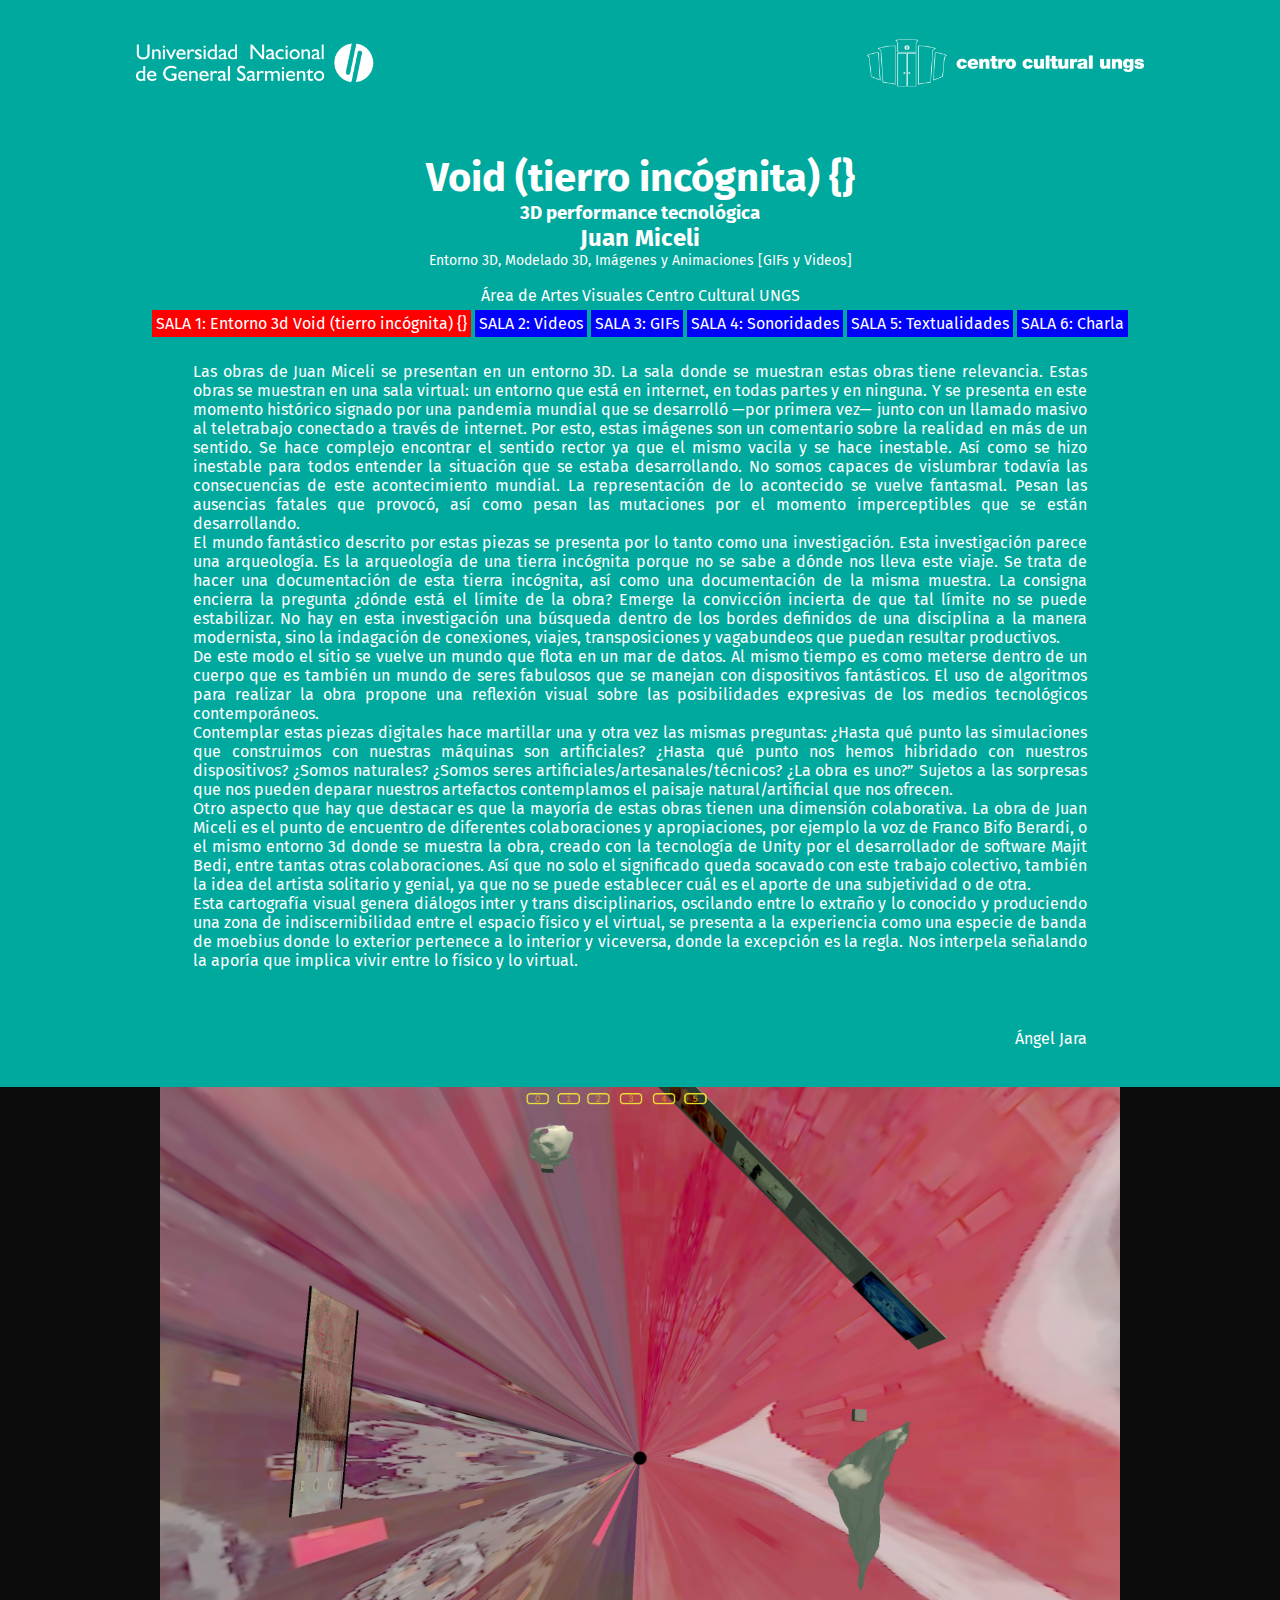
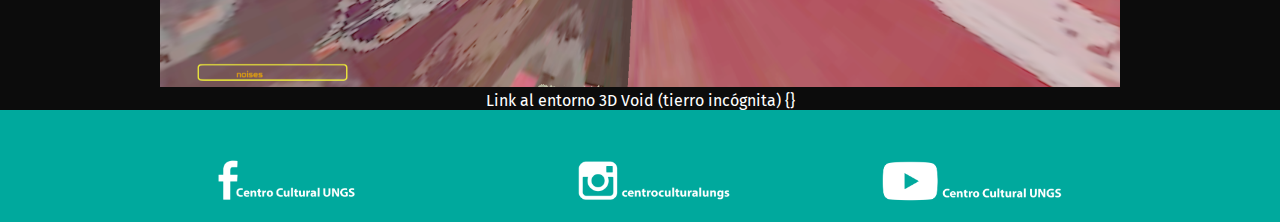
==== commit 617f73ff: "Add files via upload" ====
--- a/index.html
+++ b/index.html
@@ -25,6 +25,7 @@
                 <a class = "irA" href="pagina03.html#img1">SALA 3: GIFs </a> 
                 <a class = "irA" href="pagina04.html#img1">SALA 4: Sonoridades</a>
                 <a class = "irA" href="pagina05.html#img1">SALA 5: Textualidades</a> 
+                <a class = "irA" href="pagina06.html#img1">SALA 6: Charla</a> 
                 <!-- 
 <a class = "irA" href="pagina00.html#img1">SALA 4: Entrevistas </a>  
 -->
